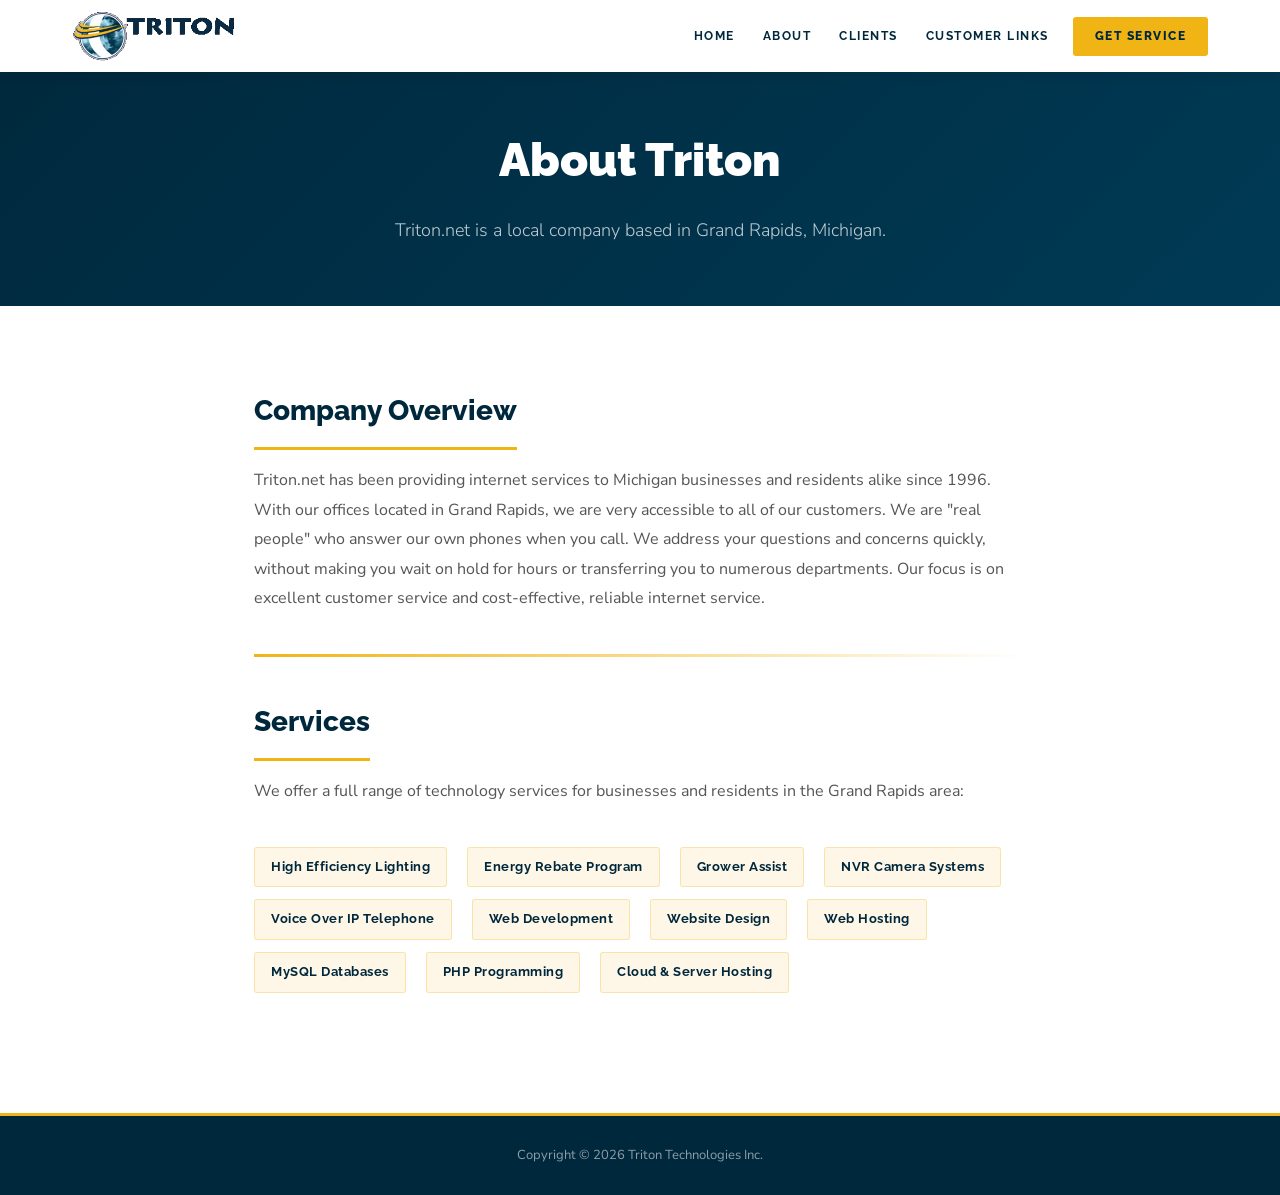
==== about.html @ f7897f01 "Initial commit: full website with tti-ga and tti-nvr card links Added all site pages and made Grower" ====
<!DOCTYPE html>
<html lang="en">
<head>
  <meta charset="UTF-8"/>
  <meta name="viewport" content="width=device-width, initial-scale=1.0"/>
  <title>About Triton &#8211; Triton Technologies Inc.</title>
  <link rel="icon" type="image/png" href="[data-uri]"/>
  <link href="https://fonts.googleapis.com/css2?family=Raleway:wght@300;400;600;700;800;900&family=Nunito+Sans:wght@300;400;600;700&display=swap" rel="stylesheet"/>
  <style>

    :root{--gold:#f0b414;--gold-dark:#d49e0e;--navy:#00283c;--navy-mid:#003a55;--navy-lt:#004f72;--gray-bg:#f5f7fa;--text:#444;--light:#777}
    *,*::before,*::after{box-sizing:border-box;margin:0;padding:0}
    html{scroll-behavior:smooth}
    body{font-family:'Nunito Sans',sans-serif;color:var(--text);background:#fff;line-height:1.75;overflow-x:hidden}
    a{text-decoration:none;color:inherit}
    #site-header{position:fixed;top:0;left:0;right:0;z-index:9999;background:#fff;box-shadow:0 2px 12px rgba(0,0,0,.1)}
    .header-inner{max-width:1200px;margin:0 auto;display:flex;align-items:center;justify-content:space-between;padding:0 32px;height:72px}
    .site-branding img{height:52px;width:auto;display:block}
    .main-nav{display:flex;align-items:center}
    .main-nav>a,.nav-dropdown>a{display:block;padding:24px 14px;font-family:'Raleway',sans-serif;font-size:12px;font-weight:700;letter-spacing:1.5px;text-transform:uppercase;color:var(--navy);transition:color .2s;position:relative}
    .main-nav>a::after{content:'';position:absolute;bottom:14px;left:14px;right:14px;height:2px;background:var(--gold);transform:scaleX(0);transition:transform .25s;border-radius:1px}
    .main-nav>a:hover{color:var(--gold)}
    .main-nav>a:hover::after{transform:scaleX(1)}
    .nav-dropdown{position:relative}
    .nav-dropdown>a{color:var(--navy)}
    .nav-dropdown>a:hover{color:var(--gold)}
    .dropdown-menu{display:none;position:absolute;top:100%;left:0;background:#fff;min-width:188px;border-top:2px solid var(--gold);box-shadow:0 8px 28px rgba(0,0,0,.12)}
    .nav-dropdown:hover .dropdown-menu{display:block}
    .dropdown-menu a{display:block;padding:10px 18px;font-family:'Raleway',sans-serif;font-size:11px;font-weight:600;letter-spacing:1px;text-transform:uppercase;color:var(--navy);border-bottom:1px solid #f0f0f0;transition:color .2s,background .2s}
    .dropdown-menu a:hover{background:#fafafa;color:var(--gold)}
    .nav-cta{margin-left:10px;background:var(--gold)!important;color:var(--navy)!important;padding:9px 22px!important;border-radius:3px;font-weight:800!important}
    .nav-cta:hover{background:var(--gold-dark)!important}
    .nav-cta::after{display:none!important}
    footer{background:var(--navy);border-top:3px solid var(--gold);color:rgba(255,255,255,.55);text-align:center;padding:28px 20px;font-size:13px}
    footer a{color:var(--gold);transition:color .2s}
    footer a:hover{color:var(--gold-dark)}
    @media(max-width:768px){.header-inner{padding:0 16px}.main-nav>a,.nav-dropdown>a{padding:24px 9px;font-size:11px;letter-spacing:1px}.nav-cta{display:none}}

    .page-hero{background:linear-gradient(135deg,var(--navy) 0%,var(--navy-mid) 100%);min-height:280px;display:flex;align-items:center;padding:120px 24px 60px;text-align:center}
    .page-hero-inner{max-width:700px;margin:0 auto}
    .page-hero h1{font-family:'Raleway',sans-serif;font-size:clamp(28px,4vw,46px);font-weight:900;color:#fff;margin-bottom:14px}
    .page-hero p{font-size:18px;color:rgba(255,255,255,.75);font-weight:300}
    .about-wrap{max-width:820px;margin:0 auto;padding:80px 24px}
    .about-wrap h2{font-family:'Raleway',sans-serif;font-size:clamp(20px,2.5vw,28px);font-weight:800;color:var(--navy);margin-bottom:16px;padding-bottom:12px;border-bottom:3px solid var(--gold);display:inline-block}
    .about-wrap p{font-size:16px;color:#555;line-height:1.85;margin-bottom:40px}
    .about-wrap ul{list-style:none;display:flex;flex-wrap:wrap;gap:12px 20px;margin-bottom:40px}
    .about-wrap ul li{background:rgba(240,180,20,.1);border:1px solid rgba(240,180,20,.3);border-radius:3px;padding:8px 16px;font-family:'Raleway',sans-serif;font-size:13px;font-weight:700;letter-spacing:.5px;color:var(--navy)}
    .about-divider{height:3px;background:linear-gradient(to right,var(--gold),transparent);margin:40px 0}
  </style>
</head>
<body>

<header id="site-header">
  <div class="header-inner">
    <div class="site-branding">
      <a href="index.html"><img src='[data-uri]' alt="Triton Technologies Inc."/></a>
    </div>
    <nav class="main-nav">
      <a href="index.html">Home</a>
      <a href="about.html">About</a>
      <a href="index.html#clients">Clients</a>
      <div class="nav-dropdown">
        <a href="#">Customer Links</a>
        <div class="dropdown-menu">
          <a href="http://webmail.triton.net" target="_blank">Webmail</a>
          <a href="paybill.html">Pay My Bill</a>
          <a href="policy.html">Use Policy</a>
          <a href="https://whatismyip.com" target="_blank">What is my IP?</a>
        </div>
      </div>
      <a href="index.html#contact" class="nav-cta">Get Service</a>
    </nav>
  </div>
</header>

<div class="page-hero">
  <div class="page-hero-inner">
    <h1>About Triton</h1>
    <p>Triton.net is a local company based in Grand Rapids, Michigan.</p>
  </div>
</div>
<div class="about-wrap">
  <h2>Company Overview</h2>
  <p>Triton.net has been providing internet services to Michigan businesses and residents alike since 1996. With our offices located in Grand Rapids, we are very accessible to all of our customers. We are "real people" who answer our own phones when you call. We address your questions and concerns quickly, without making you wait on hold for hours or transferring you to numerous departments. Our focus is on excellent customer service and cost-effective, reliable internet service.</p>
  <div class="about-divider"></div>
  <h2>Services</h2>
  <p>We offer a full range of technology services for businesses and residents in the Grand Rapids area:</p>
  <ul>
    <li>High Efficiency Lighting</li>
    <li>Energy Rebate Program</li>
    <li>Grower Assist</li>
    <li>NVR Camera Systems</li>
    <li>Voice Over IP Telephone</li>
    <li>Web Development</li>
    <li>Website Design</li>
    <li>Web Hosting</li>
    <li>MySQL Databases</li>
    <li>PHP Programming</li>
    <li>Cloud &amp; Server Hosting</li>
  </ul>
</div>
<footer><p>Copyright &copy; 2026 Triton Technologies Inc.</p></footer>
</body></html>
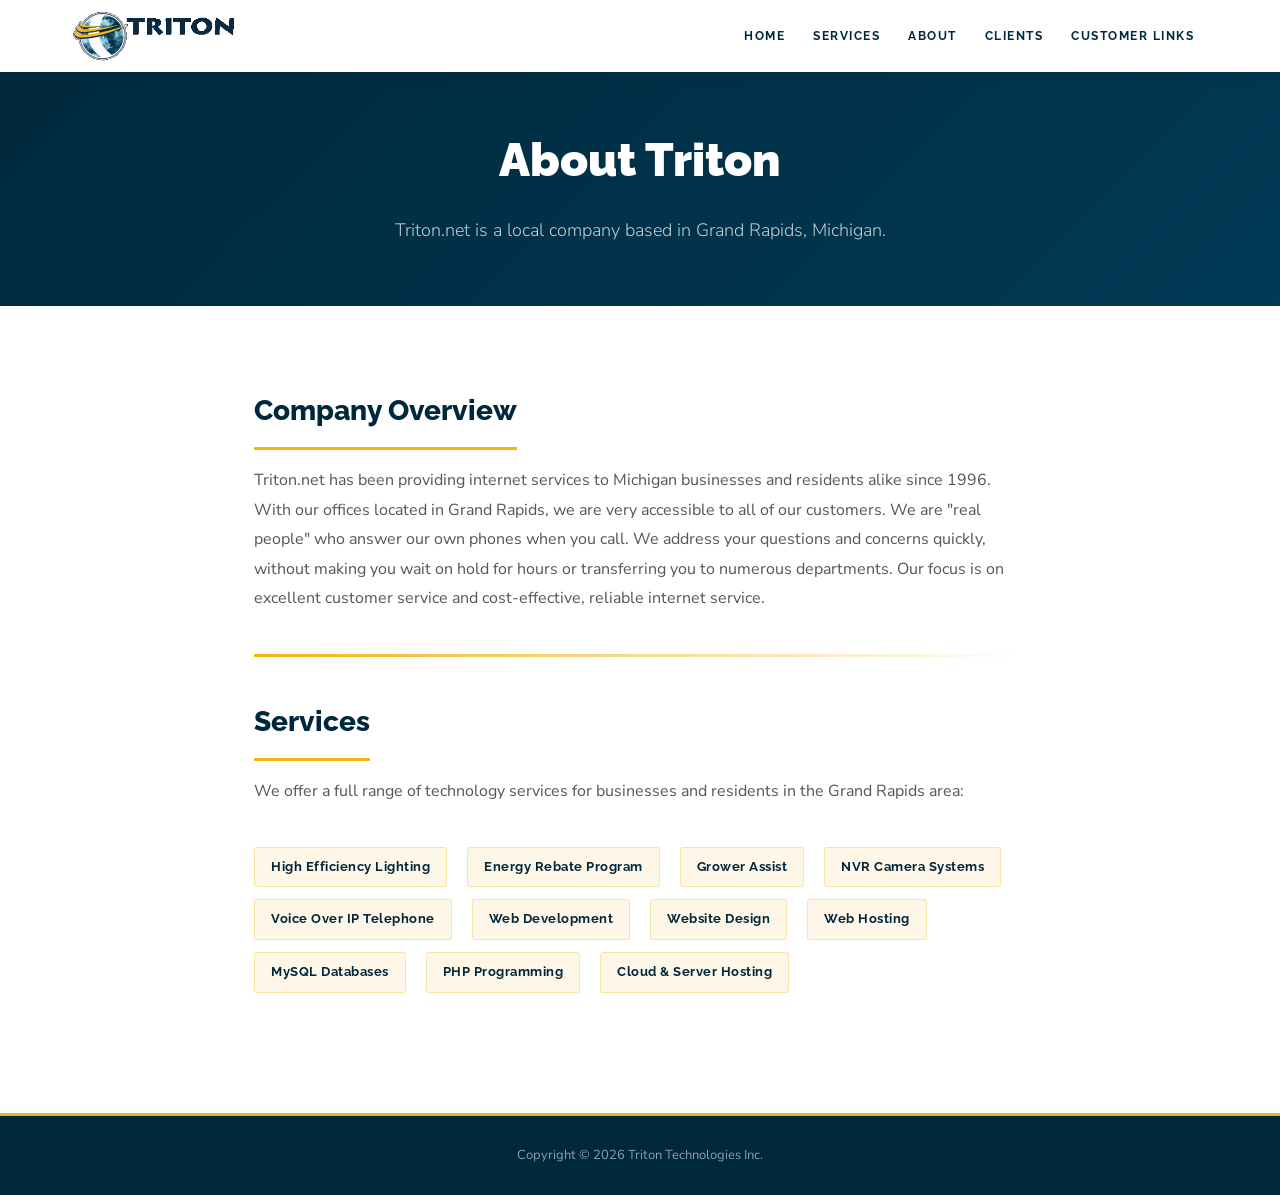
==== commit 6dd7cb37: "Update site nav: add Services dropdown, remove Get Service CTA Adds Services dropdown (LED Lighting," ====
--- a/about.html
+++ b/about.html
@@ -1,4 +1,4 @@
-<!DOCTYPE html>
+﻿<!DOCTYPE html>
 <html lang="en">
 <head>
   <meta charset="UTF-8"/>
@@ -57,6 +57,14 @@
     </div>
     <nav class="main-nav">
       <a href="index.html">Home</a>
+      <div class="nav-dropdown">
+        <a href="#">Services</a>
+        <div class="dropdown-menu">
+          <a href="tti-ga.html">LED Lighting</a>
+          <a href="tti-nvr.html">NVR Cameras</a>
+          <a href="tti-pbx.html">PBX / VOIP</a>
+        </div>
+      </div>
       <a href="about.html">About</a>
       <a href="index.html#clients">Clients</a>
       <div class="nav-dropdown">
@@ -68,7 +76,7 @@
           <a href="https://whatismyip.com" target="_blank">What is my IP?</a>
         </div>
       </div>
-      <a href="index.html#contact" class="nav-cta">Get Service</a>
+
     </nav>
   </div>
 </header>
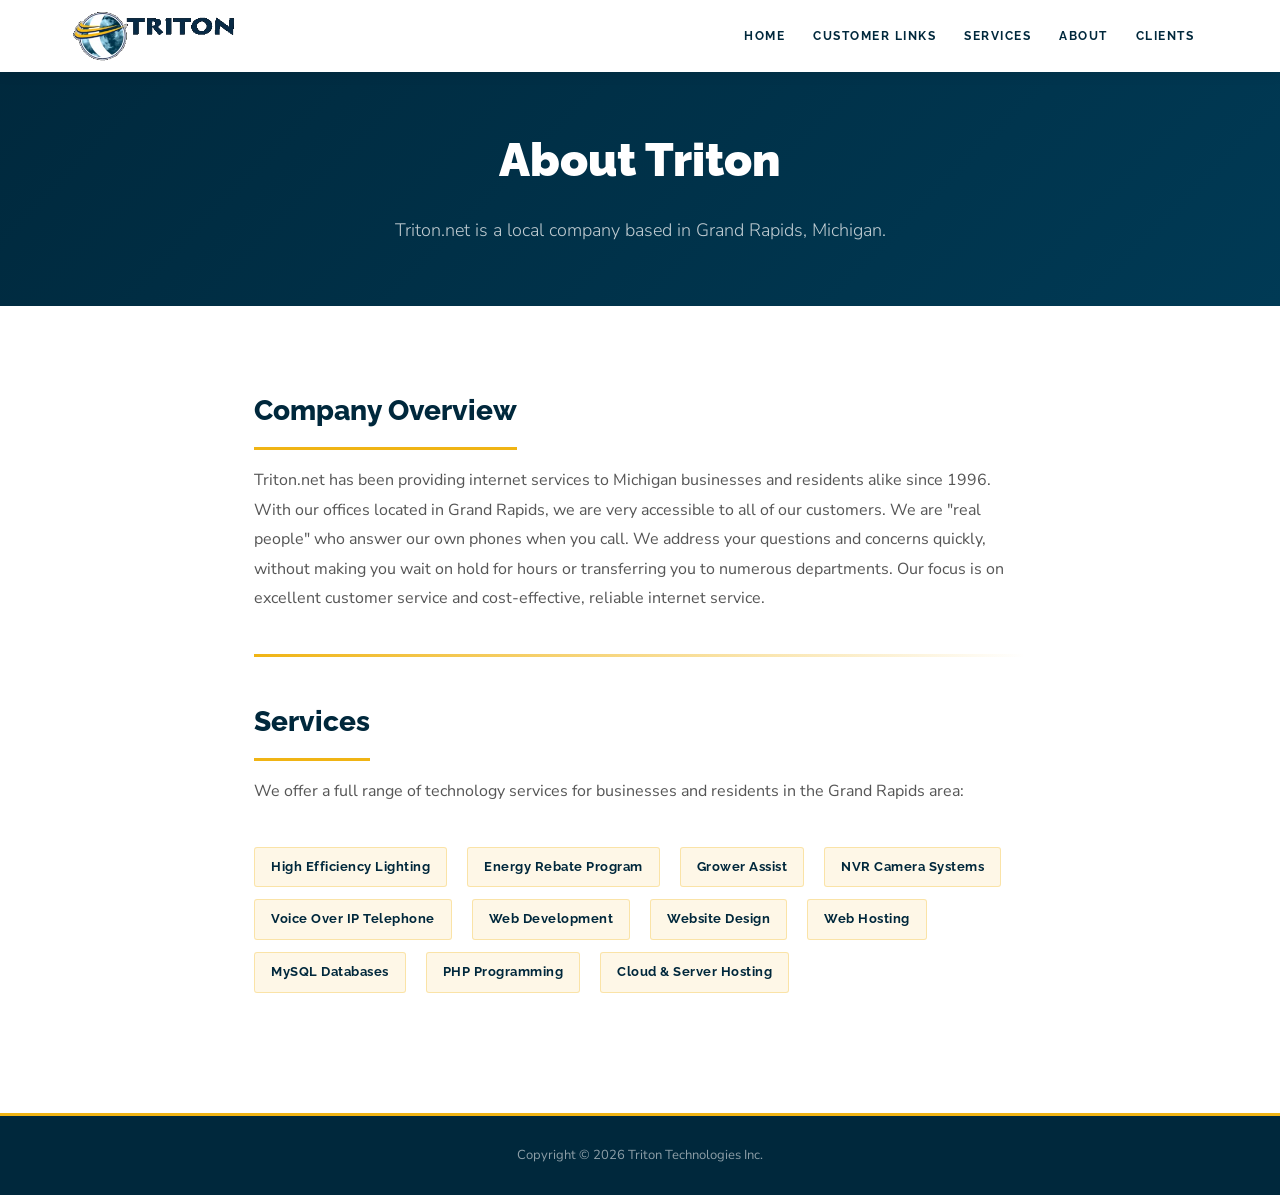
==== commit 989780e8: "Move Customer Links between Home and Services in nav Co-Authored-By: Claude Sonnet 4.6 <noreply@anth" ====
--- a/about.html
+++ b/about.html
@@ -1,4 +1,4 @@
-﻿<!DOCTYPE html>
+<!DOCTYPE html>
 <html lang="en">
 <head>
   <meta charset="UTF-8"/>
@@ -58,16 +58,6 @@
     <nav class="main-nav">
       <a href="index.html">Home</a>
       <div class="nav-dropdown">
-        <a href="#">Services</a>
-        <div class="dropdown-menu">
-          <a href="tti-ga.html">LED Lighting</a>
-          <a href="tti-nvr.html">NVR Cameras</a>
-          <a href="tti-pbx.html">PBX / VOIP</a>
-        </div>
-      </div>
-      <a href="about.html">About</a>
-      <a href="index.html#clients">Clients</a>
-      <div class="nav-dropdown">
         <a href="#">Customer Links</a>
         <div class="dropdown-menu">
           <a href="http://webmail.triton.net" target="_blank">Webmail</a>
@@ -76,6 +66,16 @@
           <a href="https://whatismyip.com" target="_blank">What is my IP?</a>
         </div>
       </div>
+      <div class="nav-dropdown">
+        <a href="#">Services</a>
+        <div class="dropdown-menu">
+          <a href="tti-ga.html">LED Lighting</a>
+          <a href="tti-nvr.html">NVR Cameras</a>
+          <a href="tti-voip.html">PBX / VOIP</a>
+        </div>
+      </div>
+      <a href="about.html">About</a>
+      <a href="index.html#clients">Clients</a>
 
     </nav>
   </div>
